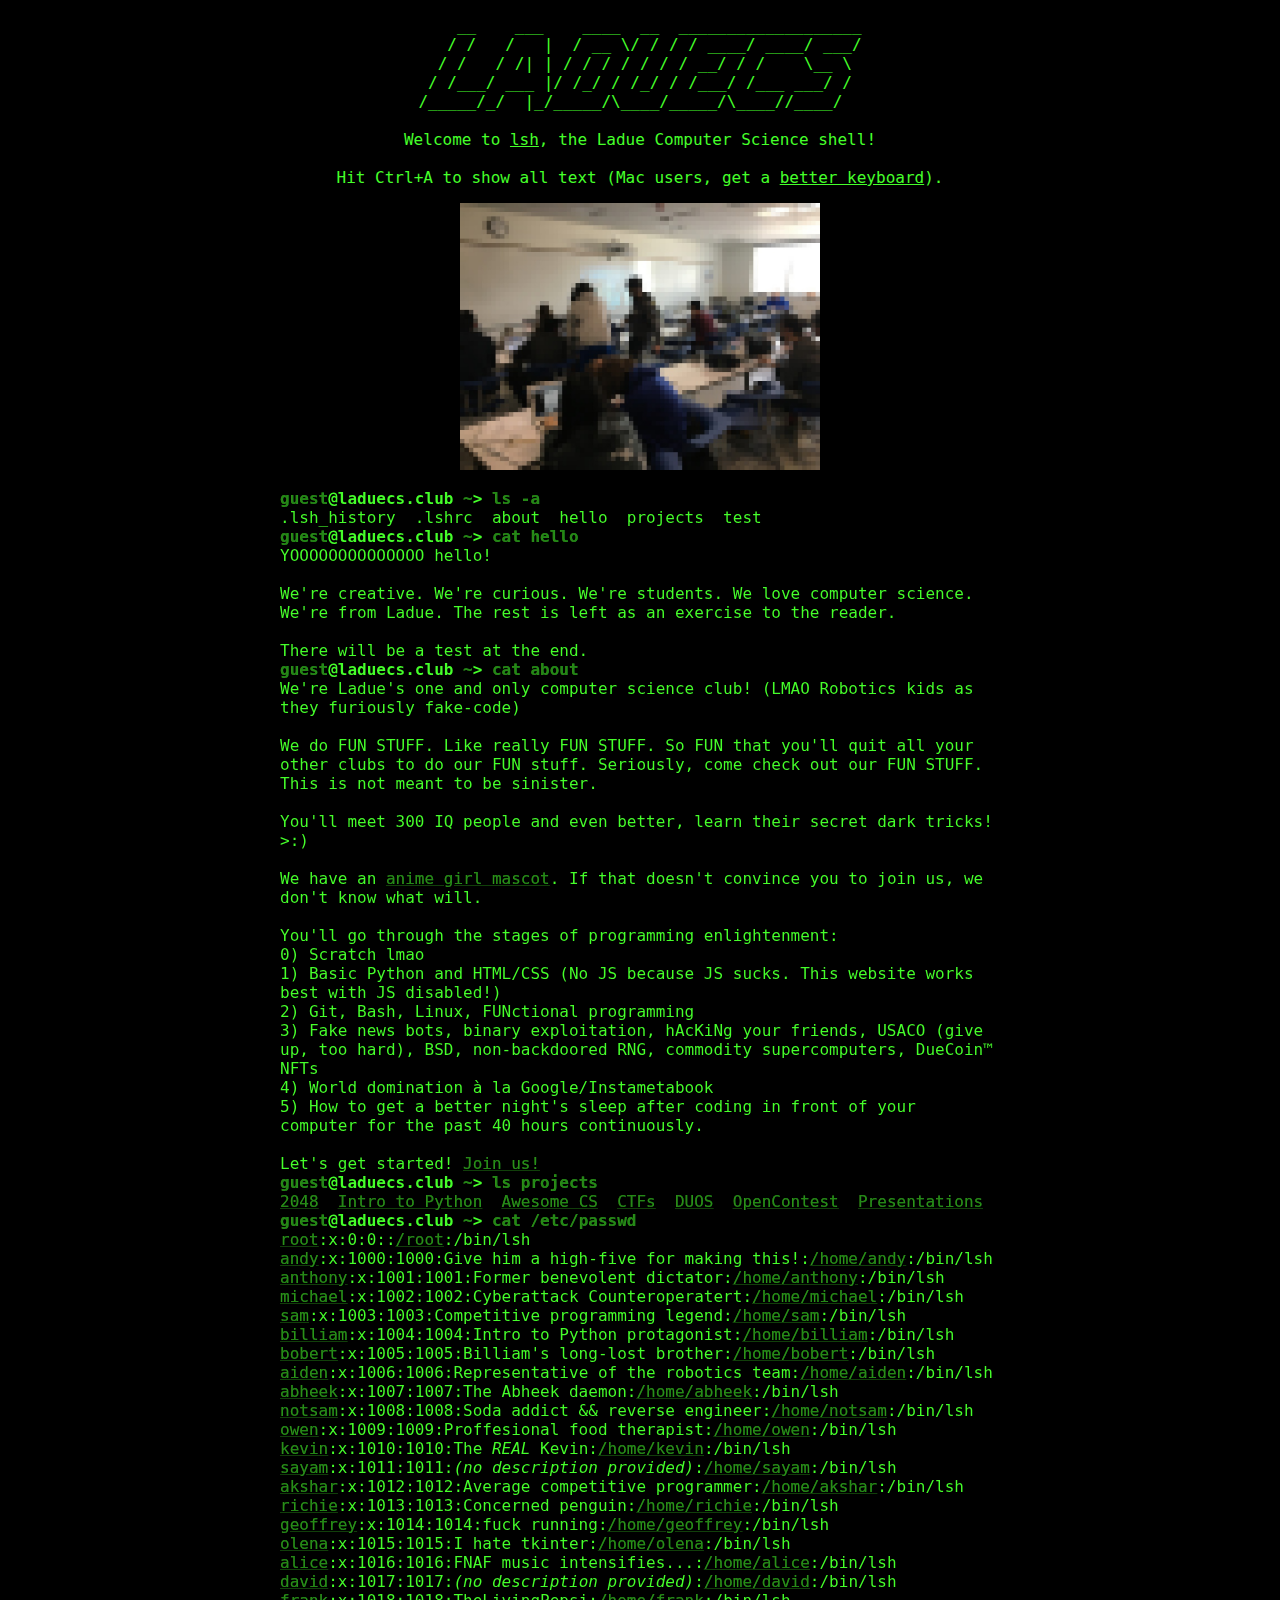
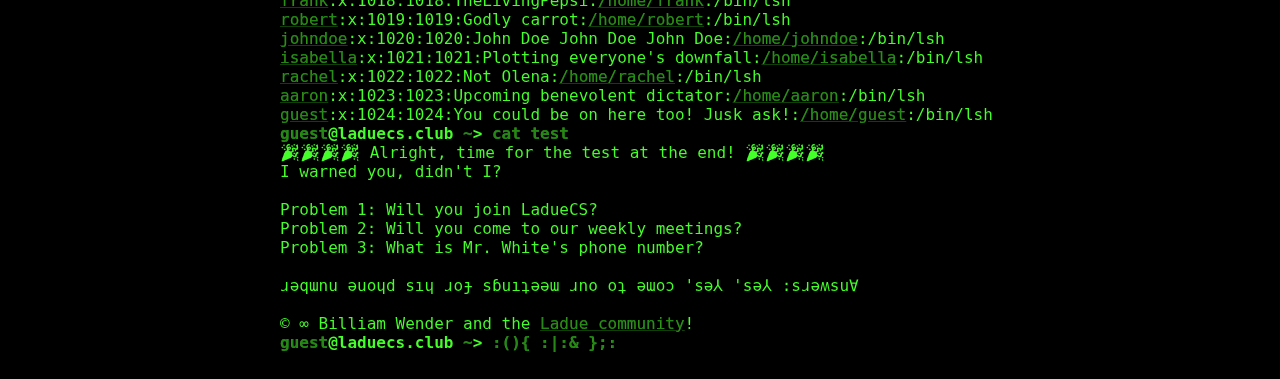
==== index.html @ 8c37a112 "Fix #63: Cheat by using Ctrl+A for showing all text" ====
<!DOCTYPE html>
<html lang="en">
  <head>
    <meta charset="utf-8">
    <title>guest@laduecs.club</title>
    <link rel="stylesheet" href="style.css" type="text/css">
    <link rel="icon" href="img/logo/logo.png" type="image/png">
  </head>
  <body>
    <pre class="logo">
    __    ___    ____  __  ___________________
   / /   /   |  / __ \/ / / / ____/ ____/ ___/
  / /   / /| | / / / / / / / __/ / /    \__ \ 
 / /___/ ___ |/ /_/ / /_/ / /___/ /___ ___/ / 
/_____/_/  |_/_____/\____/_____/\____//____/  

Welcome to <a href="https://codeberg.org/LadueCS/pages">lsh</a>, the Ladue Computer Science shell!

Hit Ctrl+A to show all text (Mac users, get a <a href="https://laduecs.club/img/mascot/lalani.png">better keyboard</a>).</pre>

    <a href="img/photos/22-03-15 14-45-25 0092.jpg"><img class="photo" src="img/photos/pixelated.jpg"></a>
    <br>

    <span class="terminal" style="--n:100000">
      <b><span class="username">guest</span><span class="hostname">@laduecs.club</span><span class="directory"> ~</span><span class="prompt">> </span><span class="command">ls -a</span></b>
      <br>
      <span class="output">.lsh_history  .lshrc  about  hello  projects  test</span>
      <br>
      <b><span class="username">guest</span><span class="hostname">@laduecs.club</span><span class="directory"> ~</span><span class="prompt">> </span><span class="command">cat hello</span></b>
      <br>
      YOOOOOOOOOOOOOO hello!
      <br>
      <br>
      We're creative. We're curious. We're students. We love computer science. We're from Ladue. The rest is left as an exercise to the reader.
      <br>
      <br>
      There will be a test at the end.
      <br>
      <b><span class="username">guest</span><span class="hostname">@laduecs.club</span><span class="directory"> ~</span><span class="prompt">> </span><span class="command">cat about</span></b>
      <br>
      We're Ladue's one and only computer science club! (LMAO Robotics kids as they furiously fake-code)
      <br>
      <br>
      We do FUN STUFF. Like really FUN STUFF. So FUN that you'll quit all your other clubs to do our FUN stuff. Seriously, come check out our FUN STUFF. This is not meant to be sinister.
      <br>
      <br>
      You'll meet 300 IQ people and even better, learn their secret dark tricks! >:)
      <br>
      <br>
      We have an <a href="img/mascot/lalani.png">anime girl mascot</a>. If that doesn't convince you to join us, we don't know what will.
      <br>
      <br>
      You'll go through the stages of programming enlightenment:
      <br>
      0) Scratch lmao
      <br>
      1) Basic Python and HTML/CSS (No JS because JS sucks. This website works best with JS disabled!)
      <br>
      2) Git, Bash, Linux, FUNctional programming
      <br>
      3) Fake news bots, binary exploitation, hAcKiNg your friends, USACO (give up, too hard), BSD, non-backdoored RNG, commodity supercomputers, DueCoin™ NFTs
      <br>
      4) World domination à la Google/Instametabook
      <br>
      5) How to get a better night's sleep after coding in front of your computer for the past 40 hours continuously.
      <br>
      <br>
      Let's get started! <a href="https://www.youtube.com/watch?v=dQw4w9WgXcQ">Join us!</a>
      <br>
      <b><span class="username">guest</span><span class="hostname">@laduecs.club</span><span class="directory"> ~</span><span class="prompt">> </span><span class="command">ls projects</span></b>
      <br>
      <span class="output"><a href="https://codeberg.org/LadueCS/2048">2048</a>  <a href="https://codeberg.org/LadueCS/Intro-to-Python">Intro to Python</a>  <a href="https://codeberg.org/LadueCS/Awesome-CS">Awesome CS</a>  <a href="https://codeberg.org/LadueCS/Ultimate-Ladue-CS-Challenge">CTFs</a>  <a href="https://codeberg.org/LadueCS/DUOS">DUOS</a>  <a href="https://codeberg.org/LadueCS/OpenContest">OpenContest</a>  <a href="https://codeberg.org/LadueCS/Presentations">Presentations</a></span>
      <br>
      <b><span class="username">guest</span><span class="hostname">@laduecs.club</span><span class="directory"> ~</span><span class="prompt">> </span><span class="command">cat /etc/passwd</span></b>
      <br>
      <span class="output2"><a href="img/projects/presentations.jpg">root<span><img src="img/projects/presentations.jpg"></span></a>:x:0:0::<a href="https://www.youtube.com/watch?v=dQw4w9WgXcQ">/root</a>:/bin/lsh
<br>
<a href="img/team/andy.jpg">andy<span><img src="img/team/andy.jpg"></span></a>:x:1000:1000:Give him a high-five for making this!:<a href="https://spicecat.github.io">/home/andy</a>:/bin/lsh
<br>
<a href="img/team/anthony.jpg">anthony<span><img src="img/team/anthony.jpg"></span></a>:x:1001:1001:Former benevolent dictator:<a href="https://ta180m.exozy.me">/home/anthony</a>:/bin/lsh
<br>
<a href="img/team/michael.jpg">michael<span><img src="img/team/michael.jpg"></span></a>:x:1002:1002:Cyberattack Counteroperatert:<a href="https://github.com/caoash">/home/michael</a>:/bin/lsh
<br>
<a href="img/team/sam.jpg">sam<span><img src="img/team/sam.jpg"></span></a>:x:1003:1003:Competitive programming legend:<a href="https://github.com/samuelchen2004">/home/sam</a>:/bin/lsh
<br>
<a href="img/team/billiam.jpg">billiam<span><img src="img/team/billiam.jpg"></span></a>:x:1004:1004:Intro to Python protagonist:<a href="https://github.com/LadueCS/Intro-to-Python">/home/billiam</a>:/bin/lsh
<br>
<a href="img/team/bobert.jpg">bobert<span><img src="img/team/bobert.jpg"></span></a>:x:1005:1005:Billiam's long-lost brother:<a href="https://github.com/LadueCS/Intro-to-Python">/home/bobert</a>:/bin/lsh
<br>
<a href="img/team/aiden.png">aiden<span><img src="img/team/aiden.png"></span></a>:x:1006:1006:Representative of the robotics team:<a href="https://github.com/theVerySharpFlat">/home/aiden</a>:/bin/lsh
<br>
<a href="img/team/abheek.jpg">abheek<span><img src="img/team/abheek.jpg"></span></a>:x:1007:1007:The Abheek daemon:<a href="https://adawesome.tech">/home/abheek</a>:/bin/lsh
<br>
<a href="img/team/notSam.jpg">notsam<span><img src="img/team/notSam.jpg"></span></a>:x:1008:1008:Soda addict && reverse engineer:<a href="https://github.com/notSam25/">/home/notsam</a>:/bin/lsh
<br>
<a href="img/team/owenS.png">owen<span><img src="img/team/owenS.png"></span></a>:x:1009:1009:Proffesional food therapist:<a href="https://www.youtube.com/watch?v=dQw4w9WgXcQ">/home/owen</a>:/bin/lsh
<br>
<a href="img/team/kevin.jpg">kevin<span><img src="img/team/kevin.jpg"></span></a>:x:1010:1010:The <i>REAL</i> Kevin:<a href="https://github.com/ktang54">/home/kevin</a>:/bin/lsh
<br>
<a href="img/team/sayam.jpg">sayam<span><img src="img/team/sayam.jpg"></span></a>:x:1011:1011:<i>(no description provided)</i>:<a href="https://www.youtube.com/watch?v=dQw4w9WgXcQ">/home/sayam</a>:/bin/lsh
<br>
<a href="https://avatars.githubusercontent.com/u/79669032">akshar<span><img src="https://avatars.githubusercontent.com/u/79669032"></span></a>:x:1012:1012:Average competitive programmer:<a href="https://github.com/notAkki">/home/akshar</a>:/bin/lsh
<br>
<a href="img/projects/presentations.jpg">richie<span><img src="img/projects/presentations.jpg"></span></a>:x:1013:1013:Concerned penguin:<a href="https://github.com/GitCracking">/home/richie</a>:/bin/lsh
<br>
<a href="img/team/geoffrey.jpg">geoffrey<span><img src="img/team/geoffrey.jpg"></span></a>:x:1014:1014:fuck running:<a href="https://github.com/Dexyaa">/home/geoffrey</a>:/bin/lsh
<br>
<a href="img/team/olena.jpg">olena<span><img src="img/team/olena.jpg"></span></a>:x:1015:1015:I hate tkinter:<a href="https://www.youtube.com/watch?v=dQw4w9WgXcQ">/home/olena</a>:/bin/lsh
<br>
<a href="img/team/alice.jpg">alice<span><img src="img/team/alice.jpg"></span></a>:x:1016:1016:FNAF music intensifies...:<a href="https://www.youtube.com/watch?v=dQw4w9WgXcQ">/home/alice</a>:/bin/lsh
<br>
<a href="img/team/david.jpg">david<span><img src="img/team/david.jpg"></span></a>:x:1017:1017:<i>(no description provided)</i>:<a href="https://www.youtube.com/watch?v=dQw4w9WgXcQ">/home/david</a>:/bin/lsh
<br>
<a href="https://yt3.ggpht.com/pGQJ3XtXDZgxTpgxtqfNHkGRc_FeQ2xGLC4ztmE2toRmZVNTSlNLnlGI_swxFZ8YKA7Xs7p9vg=s176-c-k-c0x00ffffff-no-rj">frank<span><img src="https://yt3.ggpht.com/pGQJ3XtXDZgxTpgxtqfNHkGRc_FeQ2xGLC4ztmE2toRmZVNTSlNLnlGI_swxFZ8YKA7Xs7p9vg=s176-c-k-c0x00ffffff-no-rj"></span></a>:x:1018:1018:TheLivingPepsi:<a href="https://www.youtube.com/TheLivingPepsi">/home/frank</a>:/bin/lsh
<br>
<a href="img/projects/presentations.jpg">robert<span><img src="img/projects/presentations.jpg"></span></a>:x:1019:1019:Godly carrot:<a href="https://www.youtube.com/watch?v=dQw4w9WgXcQ">/home/robert</a>:/bin/lsh
<br>
<a href="img/team/JohnDohe.jpg">johndoe<span><img src="img/team/JohnDohe.jpg"></span></a>:x:1020:1020:John Doe John Doe John Doe:<a href="https://www.youtube.com/watch?v=dQw4w9WgXcQ">/home/johndoe</a>:/bin/lsh
<br>
<a href="img/team/isabella.jpg">isabella<span><img src="img/team/isabella.jpg"></span></a>:x:1021:1021:Plotting everyone's downfall:<a href="https://www.youtube.com/watch?v=dQw4w9WgXcQ">/home/isabella</a>:/bin/lsh
<br>
<a href="img/team/olena.jpg">rachel<span><img src="img/team/olena.jpg"></span></a>:x:1022:1022:Not Olena:<a href="https://www.youtube.com/watch?v=dQw4w9WgXcQ">/home/rachel</a>:/bin/lsh
<br>
<a href="img/team/aaron.png">aaron<span><img src="img/team/aaron.png"></span></a>:x:1023:1023:Upcoming benevolent dictator:<a href="https://www.youtube.com/watch?v=dQw4w9WgXcQ">/home/aaron</a>:/bin/lsh
<br>
<a href="img/projects/presentations.jpg">guest<span><img src="img/projects/presentations.jpg"></span></a>:x:1024:1024:You could be on here too! Jusk ask!:<a href="https://www.youtube.com/watch?v=dQw4w9WgXcQ">/home/guest</a>:/bin/lsh</span>
<br>
      <b><span class="username">guest</span><span class="hostname">@laduecs.club</span><span class="directory"> ~</span><span class="prompt">> </span><span class="command">cat test</span></b>
      <br>
      🎉🎉🎉🎉 Alright, time for the test at the end! 🎉🎉🎉🎉
      <br>
      I warned you, didn't I?
      <br>
      <br>
      Problem 1: Will you join LadueCS?
      <br>
      Problem 2: Will you come to our weekly meetings?
      <br>
      Problem 3: What is Mr. White's phone number?
      <br>
      <br>
      ɹǝqɯnu ǝuoɥd sıɥ ɹoɟ sɓuıʇǝǝɯ ɹno oʇ ǝɯoɔ 'sǝ⅄ 'sǝ⅄ :sɹǝʍsu∀
      <br>
      <br>
      &copy; ∞ Billiam Wender and the <a href="https://codeberg.org/LadueCS/pages/activity/yearly">Ladue community</a>!
      <br>
      <b><span class="username">guest</span><span class="hostname">@laduecs.club</span><span class="directory"> ~</span><span class="prompt">> </span><span class="command">:(){ :|:& };:</span></b>
      <br>
      <br>
    </span>
  </body>
</html>
---- style.css ----
body {
  background-color: black;
  
  font-family: Hack, Noto Sans Mono, DejaVu Sans Mono, monospace;
  width: 720px;
  margin-left: auto;
  margin-right: auto;
}

::selection {
  background-color: rgb(69, 255, 42);
  color: #00000000;
}

a:link {
  color: #00000077;
}

a:visited {
  color: #00000000;
}

.logo {
  color: rgb(69, 255, 42);
  font-family: Hack, Noto Sans Mono, DejaVu Sans Mono, monospace;
  text-align: center;
}

.logo a:link {
  color: rgb(69, 255, 42);
}

.photo {
  display: block;
  margin-left: auto;
  margin-right: auto;
  width: 50%;
}

/* https://dev.to/afif/a-multi-line-css-only-typewriter-effect-3op3 */
.terminal {
  color: #0000;
  background:
    linear-gradient(-90deg, rgb(69, 255, 42) 1ch, #0000 0) 10px 0,
    linear-gradient(rgb(69, 255, 42) 0 0) 0 0;
  background-size:calc(var(--n)*1ch) 200%;
  -webkit-background-clip: padding-box, text;
  background-clip: padding-box, text;
  background-repeat: no-repeat;
  animation:
    b .04s infinite steps(1),
    t calc(var(--n)*.02s) steps(var(--n)) forwards;
}

@keyframes t{
  from {background-size:0 200%}
}

/*@keyframes b{
  50% {background-position:0 -100%,0 0}
}*/

.username {
  color: #00000077;
}

.hostname {
  color: #00000000;
}

.directory {
  color: #00000077;
}

.prompt {
  color: #00000000;
}

.command {
  color: #00000077;
}

.output {
  white-space: pre-wrap;
}

.output2 a span {
  position: absolute;
  display: none;
  z-index: 99;
}

.output2 a:hover span {
  display: block;
  z-index: 1;
}

.output2 a span img {
  width: 256px;
  height: 256px;
}
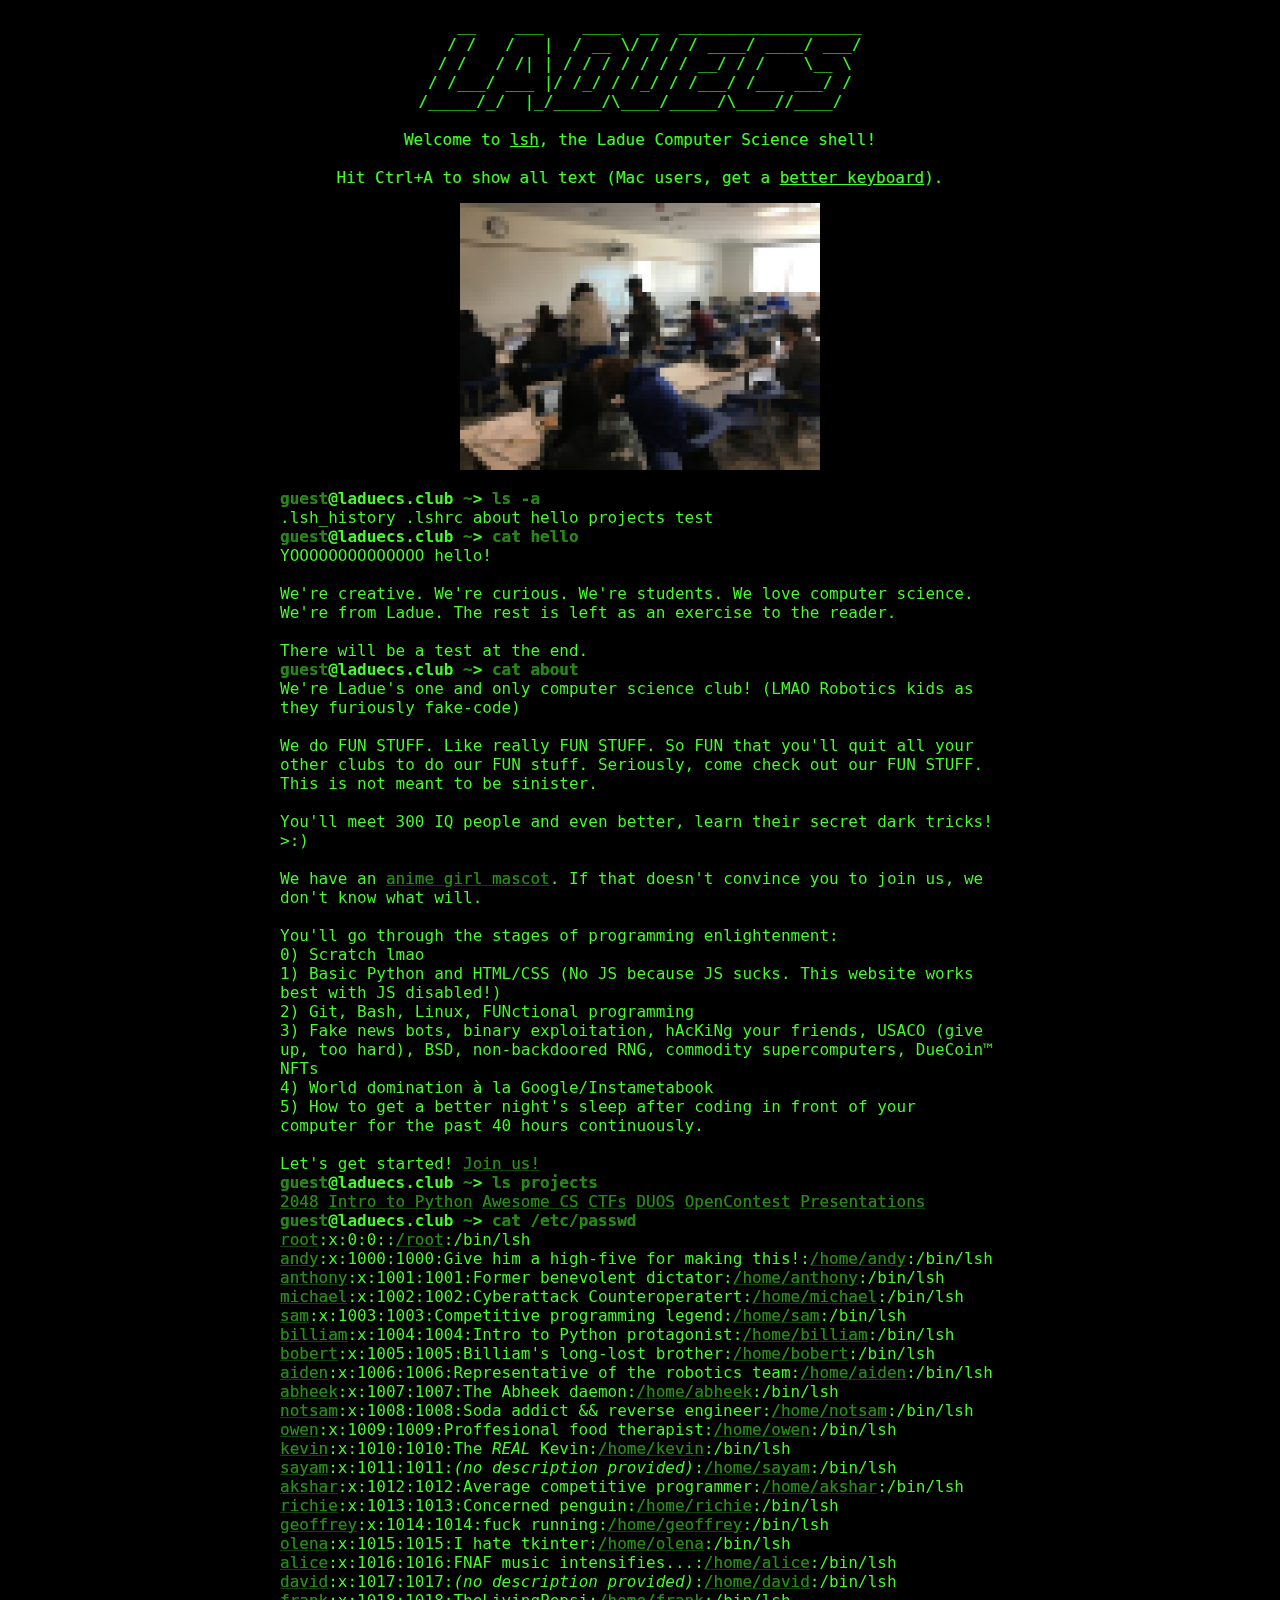
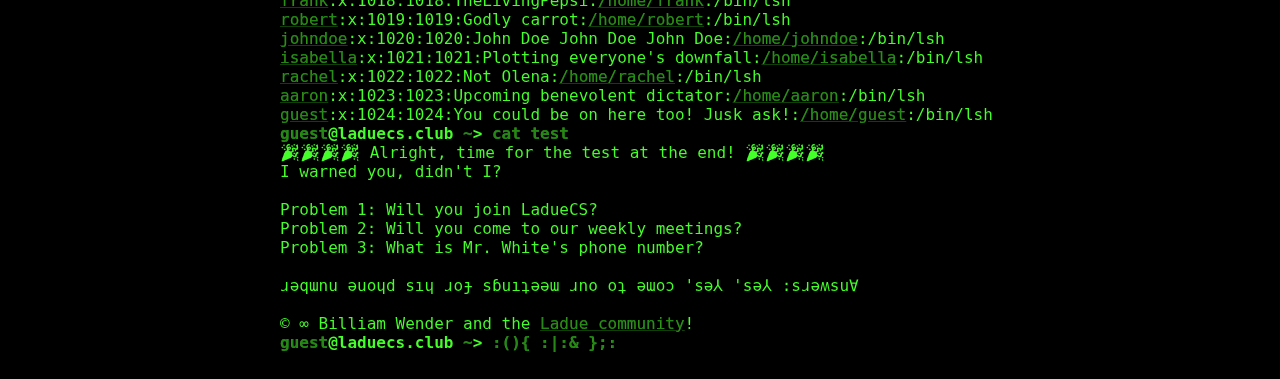
==== commit 42a9362d: "added alt attributes to images" ====
--- a/index.html
+++ b/index.html
@@ -1,13 +1,16 @@
 <!DOCTYPE html>
+<!--You are now entering an HTML/CSS hazard zone. Luckily this hasn't been contaminated with JS yet, or you'd really be screwed. Be careful and watch your step. Good luck, because you'll need it!-->
 <html lang="en">
-  <head>
-    <meta charset="utf-8">
-    <title>guest@laduecs.club</title>
-    <link rel="stylesheet" href="style.css" type="text/css">
-    <link rel="icon" href="img/logo/logo.png" type="image/png">
-  </head>
-  <body>
-    <pre class="logo">
+
+<head>
+  <meta charset="utf-8">
+  <title>guest@laduecs.club</title>
+  <link rel="stylesheet" href="style.css" type="text/css">
+  <link rel="icon" href="img/logo/logo.png" type="image/png">
+</head>
+
+<body>
+  <pre class="logo">
     __    ___    ____  __  ___________________
    / /   /   |  / __ \/ / / / ____/ ____/ ___/
   / /   / /| | / / / / / / / __/ / /    \__ \ 
@@ -18,135 +21,186 @@
 
 Hit Ctrl+A to show all text (Mac users, get a <a href="https://laduecs.club/img/mascot/lalani.png">better keyboard</a>).</pre>
 
-    <a href="img/photos/22-03-15 14-45-25 0092.jpg"><img class="photo" src="img/photos/pixelated.jpg"></a>
-    <br>
-
-    <span class="terminal" style="--n:100000">
-      <b><span class="username">guest</span><span class="hostname">@laduecs.club</span><span class="directory"> ~</span><span class="prompt">> </span><span class="command">ls -a</span></b>
-      <br>
-      <span class="output">.lsh_history  .lshrc  about  hello  projects  test</span>
-      <br>
-      <b><span class="username">guest</span><span class="hostname">@laduecs.club</span><span class="directory"> ~</span><span class="prompt">> </span><span class="command">cat hello</span></b>
-      <br>
-      YOOOOOOOOOOOOOO hello!
-      <br>
-      <br>
-      We're creative. We're curious. We're students. We love computer science. We're from Ladue. The rest is left as an exercise to the reader.
-      <br>
-      <br>
-      There will be a test at the end.
-      <br>
-      <b><span class="username">guest</span><span class="hostname">@laduecs.club</span><span class="directory"> ~</span><span class="prompt">> </span><span class="command">cat about</span></b>
-      <br>
-      We're Ladue's one and only computer science club! (LMAO Robotics kids as they furiously fake-code)
-      <br>
-      <br>
-      We do FUN STUFF. Like really FUN STUFF. So FUN that you'll quit all your other clubs to do our FUN stuff. Seriously, come check out our FUN STUFF. This is not meant to be sinister.
-      <br>
-      <br>
-      You'll meet 300 IQ people and even better, learn their secret dark tricks! >:)
-      <br>
-      <br>
-      We have an <a href="img/mascot/lalani.png">anime girl mascot</a>. If that doesn't convince you to join us, we don't know what will.
-      <br>
-      <br>
-      You'll go through the stages of programming enlightenment:
-      <br>
-      0) Scratch lmao
-      <br>
-      1) Basic Python and HTML/CSS (No JS because JS sucks. This website works best with JS disabled!)
-      <br>
-      2) Git, Bash, Linux, FUNctional programming
-      <br>
-      3) Fake news bots, binary exploitation, hAcKiNg your friends, USACO (give up, too hard), BSD, non-backdoored RNG, commodity supercomputers, DueCoin™ NFTs
-      <br>
-      4) World domination à la Google/Instametabook
-      <br>
-      5) How to get a better night's sleep after coding in front of your computer for the past 40 hours continuously.
-      <br>
-      <br>
-      Let's get started! <a href="https://www.youtube.com/watch?v=dQw4w9WgXcQ">Join us!</a>
-      <br>
-      <b><span class="username">guest</span><span class="hostname">@laduecs.club</span><span class="directory"> ~</span><span class="prompt">> </span><span class="command">ls projects</span></b>
-      <br>
-      <span class="output"><a href="https://codeberg.org/LadueCS/2048">2048</a>  <a href="https://codeberg.org/LadueCS/Intro-to-Python">Intro to Python</a>  <a href="https://codeberg.org/LadueCS/Awesome-CS">Awesome CS</a>  <a href="https://codeberg.org/LadueCS/Ultimate-Ladue-CS-Challenge">CTFs</a>  <a href="https://codeberg.org/LadueCS/DUOS">DUOS</a>  <a href="https://codeberg.org/LadueCS/OpenContest">OpenContest</a>  <a href="https://codeberg.org/LadueCS/Presentations">Presentations</a></span>
-      <br>
-      <b><span class="username">guest</span><span class="hostname">@laduecs.club</span><span class="directory"> ~</span><span class="prompt">> </span><span class="command">cat /etc/passwd</span></b>
-      <br>
-      <span class="output2"><a href="img/projects/presentations.jpg">root<span><img src="img/projects/presentations.jpg"></span></a>:x:0:0::<a href="https://www.youtube.com/watch?v=dQw4w9WgXcQ">/root</a>:/bin/lsh
-<br>
-<a href="img/team/andy.jpg">andy<span><img src="img/team/andy.jpg"></span></a>:x:1000:1000:Give him a high-five for making this!:<a href="https://spicecat.github.io">/home/andy</a>:/bin/lsh
-<br>
-<a href="img/team/anthony.jpg">anthony<span><img src="img/team/anthony.jpg"></span></a>:x:1001:1001:Former benevolent dictator:<a href="https://ta180m.exozy.me">/home/anthony</a>:/bin/lsh
-<br>
-<a href="img/team/michael.jpg">michael<span><img src="img/team/michael.jpg"></span></a>:x:1002:1002:Cyberattack Counteroperatert:<a href="https://github.com/caoash">/home/michael</a>:/bin/lsh
-<br>
-<a href="img/team/sam.jpg">sam<span><img src="img/team/sam.jpg"></span></a>:x:1003:1003:Competitive programming legend:<a href="https://github.com/samuelchen2004">/home/sam</a>:/bin/lsh
-<br>
-<a href="img/team/billiam.jpg">billiam<span><img src="img/team/billiam.jpg"></span></a>:x:1004:1004:Intro to Python protagonist:<a href="https://github.com/LadueCS/Intro-to-Python">/home/billiam</a>:/bin/lsh
-<br>
-<a href="img/team/bobert.jpg">bobert<span><img src="img/team/bobert.jpg"></span></a>:x:1005:1005:Billiam's long-lost brother:<a href="https://github.com/LadueCS/Intro-to-Python">/home/bobert</a>:/bin/lsh
-<br>
-<a href="img/team/aiden.png">aiden<span><img src="img/team/aiden.png"></span></a>:x:1006:1006:Representative of the robotics team:<a href="https://github.com/theVerySharpFlat">/home/aiden</a>:/bin/lsh
-<br>
-<a href="img/team/abheek.jpg">abheek<span><img src="img/team/abheek.jpg"></span></a>:x:1007:1007:The Abheek daemon:<a href="https://adawesome.tech">/home/abheek</a>:/bin/lsh
-<br>
-<a href="img/team/notSam.jpg">notsam<span><img src="img/team/notSam.jpg"></span></a>:x:1008:1008:Soda addict && reverse engineer:<a href="https://github.com/notSam25/">/home/notsam</a>:/bin/lsh
-<br>
-<a href="img/team/owenS.png">owen<span><img src="img/team/owenS.png"></span></a>:x:1009:1009:Proffesional food therapist:<a href="https://www.youtube.com/watch?v=dQw4w9WgXcQ">/home/owen</a>:/bin/lsh
-<br>
-<a href="img/team/kevin.jpg">kevin<span><img src="img/team/kevin.jpg"></span></a>:x:1010:1010:The <i>REAL</i> Kevin:<a href="https://github.com/ktang54">/home/kevin</a>:/bin/lsh
-<br>
-<a href="img/team/sayam.jpg">sayam<span><img src="img/team/sayam.jpg"></span></a>:x:1011:1011:<i>(no description provided)</i>:<a href="https://www.youtube.com/watch?v=dQw4w9WgXcQ">/home/sayam</a>:/bin/lsh
-<br>
-<a href="https://avatars.githubusercontent.com/u/79669032">akshar<span><img src="https://avatars.githubusercontent.com/u/79669032"></span></a>:x:1012:1012:Average competitive programmer:<a href="https://github.com/notAkki">/home/akshar</a>:/bin/lsh
-<br>
-<a href="img/projects/presentations.jpg">richie<span><img src="img/projects/presentations.jpg"></span></a>:x:1013:1013:Concerned penguin:<a href="https://github.com/GitCracking">/home/richie</a>:/bin/lsh
-<br>
-<a href="img/team/geoffrey.jpg">geoffrey<span><img src="img/team/geoffrey.jpg"></span></a>:x:1014:1014:fuck running:<a href="https://github.com/Dexyaa">/home/geoffrey</a>:/bin/lsh
-<br>
-<a href="img/team/olena.jpg">olena<span><img src="img/team/olena.jpg"></span></a>:x:1015:1015:I hate tkinter:<a href="https://www.youtube.com/watch?v=dQw4w9WgXcQ">/home/olena</a>:/bin/lsh
-<br>
-<a href="img/team/alice.jpg">alice<span><img src="img/team/alice.jpg"></span></a>:x:1016:1016:FNAF music intensifies...:<a href="https://www.youtube.com/watch?v=dQw4w9WgXcQ">/home/alice</a>:/bin/lsh
-<br>
-<a href="img/team/david.jpg">david<span><img src="img/team/david.jpg"></span></a>:x:1017:1017:<i>(no description provided)</i>:<a href="https://www.youtube.com/watch?v=dQw4w9WgXcQ">/home/david</a>:/bin/lsh
-<br>
-<a href="https://yt3.ggpht.com/pGQJ3XtXDZgxTpgxtqfNHkGRc_FeQ2xGLC4ztmE2toRmZVNTSlNLnlGI_swxFZ8YKA7Xs7p9vg=s176-c-k-c0x00ffffff-no-rj">frank<span><img src="https://yt3.ggpht.com/pGQJ3XtXDZgxTpgxtqfNHkGRc_FeQ2xGLC4ztmE2toRmZVNTSlNLnlGI_swxFZ8YKA7Xs7p9vg=s176-c-k-c0x00ffffff-no-rj"></span></a>:x:1018:1018:TheLivingPepsi:<a href="https://www.youtube.com/TheLivingPepsi">/home/frank</a>:/bin/lsh
-<br>
-<a href="img/projects/presentations.jpg">robert<span><img src="img/projects/presentations.jpg"></span></a>:x:1019:1019:Godly carrot:<a href="https://www.youtube.com/watch?v=dQw4w9WgXcQ">/home/robert</a>:/bin/lsh
-<br>
-<a href="img/team/JohnDohe.jpg">johndoe<span><img src="img/team/JohnDohe.jpg"></span></a>:x:1020:1020:John Doe John Doe John Doe:<a href="https://www.youtube.com/watch?v=dQw4w9WgXcQ">/home/johndoe</a>:/bin/lsh
-<br>
-<a href="img/team/isabella.jpg">isabella<span><img src="img/team/isabella.jpg"></span></a>:x:1021:1021:Plotting everyone's downfall:<a href="https://www.youtube.com/watch?v=dQw4w9WgXcQ">/home/isabella</a>:/bin/lsh
-<br>
-<a href="img/team/olena.jpg">rachel<span><img src="img/team/olena.jpg"></span></a>:x:1022:1022:Not Olena:<a href="https://www.youtube.com/watch?v=dQw4w9WgXcQ">/home/rachel</a>:/bin/lsh
-<br>
-<a href="img/team/aaron.png">aaron<span><img src="img/team/aaron.png"></span></a>:x:1023:1023:Upcoming benevolent dictator:<a href="https://www.youtube.com/watch?v=dQw4w9WgXcQ">/home/aaron</a>:/bin/lsh
-<br>
-<a href="img/projects/presentations.jpg">guest<span><img src="img/projects/presentations.jpg"></span></a>:x:1024:1024:You could be on here too! Jusk ask!:<a href="https://www.youtube.com/watch?v=dQw4w9WgXcQ">/home/guest</a>:/bin/lsh</span>
-<br>
-      <b><span class="username">guest</span><span class="hostname">@laduecs.club</span><span class="directory"> ~</span><span class="prompt">> </span><span class="command">cat test</span></b>
-      <br>
-      🎉🎉🎉🎉 Alright, time for the test at the end! 🎉🎉🎉🎉
-      <br>
-      I warned you, didn't I?
-      <br>
-      <br>
-      Problem 1: Will you join LadueCS?
-      <br>
-      Problem 2: Will you come to our weekly meetings?
-      <br>
-      Problem 3: What is Mr. White's phone number?
-      <br>
-      <br>
-      ɹǝqɯnu ǝuoɥd sıɥ ɹoɟ sɓuıʇǝǝɯ ɹno oʇ ǝɯoɔ 'sǝ⅄ 'sǝ⅄ :sɹǝʍsu∀
-      <br>
-      <br>
-      &copy; ∞ Billiam Wender and the <a href="https://codeberg.org/LadueCS/pages/activity/yearly">Ladue community</a>!
-      <br>
-      <b><span class="username">guest</span><span class="hostname">@laduecs.club</span><span class="directory"> ~</span><span class="prompt">> </span><span class="command">:(){ :|:& };:</span></b>
-      <br>
-      <br>
-    </span>
-  </body>
-</html>
+  <a href="img/photos/22-03-15 14-45-25 0092.jpg"><img class="photo" src="img/photos/pixelated.jpg" alt="pixelated"></a>
+  <br>
+
+  <span class="terminal" style="--n:100000">
+    <strong><span class="username">guest</span><span class="hostname">@laduecs.club</span><span class="directory">
+        ~</span><span class="prompt">> </span><span class="command">ls -a</span></strong>
+    <br>
+    <span class="output">.lsh_history .lshrc about hello projects test</span>
+    <br>
+    <strong><span class="username">guest</span><span class="hostname">@laduecs.club</span><span class="directory">
+        ~</span><span class="prompt">> </span><span class="command">cat hello</span></strong>
+    <br>
+    YOOOOOOOOOOOOOO hello!
+    <br>
+    <br>
+    We're creative. We're curious. We're students. We love computer science. We're from Ladue. The rest is left as an
+    exercise to the reader.
+    <br>
+    <br>
+    There will be a test at the end.
+    <br>
+    <strong><span class="username">guest</span><span class="hostname">@laduecs.club</span><span class="directory">
+        ~</span><span class="prompt">> </span><span class="command">cat about</span></strong>
+    <br>
+    We're Ladue's one and only computer science club! (LMAO Robotics kids as they furiously fake-code)
+    <br>
+    <br>
+    We do FUN STUFF. Like really FUN STUFF. So FUN that you'll quit all your other clubs to do our FUN stuff. Seriously,
+    come check out our FUN STUFF. This is not meant to be sinister.
+    <br>
+    <br>
+    You'll meet 300 IQ people and even better, learn their secret dark tricks! >:)
+    <br>
+    <br>
+    We have an <a href="img/mascot/lalani.png">anime girl mascot</a>. If that doesn't convince you to join us, we don't
+    know what will.
+    <br>
+    <br>
+    You'll go through the stages of programming enlightenment:
+    <br>
+    0) Scratch lmao
+    <br>
+    1) Basic Python and HTML/CSS (No JS because JS sucks. This website works best with JS disabled!)
+    <br>
+    2) Git, Bash, Linux, FUNctional programming
+    <br>
+    3) Fake news bots, binary exploitation, hAcKiNg your friends, USACO (give up, too hard), BSD, non-backdoored RNG,
+    commodity supercomputers, DueCoin™ NFTs
+    <br>
+    4) World domination à la Google/Instametabook
+    <br>
+    5) How to get a better night's sleep after coding in front of your computer for the past 40 hours continuously.
+    <br>
+    <br>
+    Let's get started! <a href="https://www.youtube.com/watch?v=dQw4w9WgXcQ">Join us!</a>
+    <br>
+    <strong><span class="username">guest</span><span class="hostname">@laduecs.club</span><span class="directory">
+        ~</span><span class="prompt">> </span><span class="command">ls projects</span></strong>
+    <br>
+    <span class="output"><a href="https://codeberg.org/LadueCS/2048">2048</a> <a
+        href="https://codeberg.org/LadueCS/Intro-to-Python">Intro to Python</a> <a
+        href="https://codeberg.org/LadueCS/Awesome-CS">Awesome CS</a> <a
+        href="https://codeberg.org/LadueCS/Ultimate-Ladue-CS-Challenge">CTFs</a> <a
+        href="https://codeberg.org/LadueCS/DUOS">DUOS</a> <a
+        href="https://codeberg.org/LadueCS/OpenContest">OpenContest</a> <a
+        href="https://codeberg.org/LadueCS/Presentations">Presentations</a></span>
+    <br>
+    <strong><span class="username">guest</span><span class="hostname">@laduecs.club</span><span class="directory">
+        ~</span><span class="prompt">> </span><span class="command">cat /etc/passwd</span></strong>
+    <br>
+    <span class="output2"><a href="img/projects/presentations.jpg">root<span><img
+            src="img/projects/presentations.jpg" alt="presentations"></span></a>:x:0:0::<a
+        href="https://www.youtube.com/watch?v=dQw4w9WgXcQ">/root</a>:/bin/lsh
+      <br>
+      <a href="img/team/andy.jpg">andy<span><img src="img/team/andy.jpg" alt="andy"></span></a>:x:1000:1000:Give him a high-five
+      for making this!:<a href="https://spicecat.github.io">/home/andy</a>:/bin/lsh
+      <br>
+      <a href="img/team/anthony.jpg">anthony<span><img src="img/team/anthony.jpg" alt="anthony"></span></a>:x:1001:1001:Former
+      benevolent dictator:<a href="https://ta180m.exozy.me">/home/anthony</a>:/bin/lsh
+      <br>
+      <a href="img/team/michael.jpg">michael<span><img src="img/team/michael.jpg" alt="michael"></span></a>:x:1002:1002:Cyberattack
+      Counteroperatert:<a href="https://github.com/caoash">/home/michael</a>:/bin/lsh
+      <br>
+      <a href="img/team/sam.jpg">sam<span><img src="img/team/sam.jpg" alt="sam"></span></a>:x:1003:1003:Competitive programming
+      legend:<a href="https://github.com/samuelchen2004">/home/sam</a>:/bin/lsh
+      <br>
+      <a href="img/team/billiam.jpg">billiam<span><img src="img/team/billiam.jpg" alt="billiam"></span></a>:x:1004:1004:Intro to
+      Python protagonist:<a href="https://github.com/LadueCS/Intro-to-Python">/home/billiam</a>:/bin/lsh
+      <br>
+      <a href="img/team/bobert.jpg">bobert<span><img src="img/team/bobert.jpg" alt="bobert"></span></a>:x:1005:1005:Billiam's
+      long-lost brother:<a href="https://github.com/LadueCS/Intro-to-Python">/home/bobert</a>:/bin/lsh
+      <br>
+      <a href="img/team/aiden.png">aiden<span><img src="img/team/aiden.png" alt="aiden"></span></a>:x:1006:1006:Representative of
+      the robotics team:<a href="https://github.com/theVerySharpFlat">/home/aiden</a>:/bin/lsh
+      <br>
+      <a href="img/team/abheek.jpg">abheek<span><img src="img/team/abheek.jpg" alt="abheek"></span></a>:x:1007:1007:The Abheek
+      daemon:<a href="https://adawesome.tech">/home/abheek</a>:/bin/lsh
+      <br>
+      <a href="img/team/notSam.jpg">notsam<span><img src="img/team/notSam.jpg" alt="notsam"></span></a>:x:1008:1008:Soda addict &&
+      reverse engineer:<a href="https://github.com/notSam25/">/home/notsam</a>:/bin/lsh
+      <br>
+      <a href="img/team/owenS.png">owen<span><img src="img/team/owenS.png" alt="owen"></span></a>:x:1009:1009:Proffesional food
+      therapist:<a href="https://www.youtube.com/watch?v=dQw4w9WgXcQ">/home/owen</a>:/bin/lsh
+      <br>
+      <a href="img/team/kevin.jpg">kevin<span><img src="img/team/kevin.jpg" alt="kevin"></span></a>:x:1010:1010:The <em>REAL</em>
+      Kevin:<a href="https://github.com/ktang54">/home/kevin</a>:/bin/lsh
+      <br>
+      <a href="img/team/sayam.jpg">sayam<span><img src="img/team/sayam.jpg" alt="sayam"></span></a>:x:1011:1011:<em>(no description
+        provided)</em>:<a href="https://www.youtube.com/watch?v=dQw4w9WgXcQ">/home/sayam</a>:/bin/lsh
+      <br>
+      <a href="https://avatars.githubusercontent.com/u/79669032">akshar<span><img
+            src="https://avatars.githubusercontent.com/u/79669032" alt="akshar"></span></a>:x:1012:1012:Average competitive
+      programmer:<a href="https://github.com/notAkki">/home/akshar</a>:/bin/lsh
+      <br>
+      <a href="img/projects/presentations.jpg">richie<span><img
+            src="img/projects/presentations.jpg" alt="richie"></span></a>:x:1013:1013:Concerned penguin:<a
+        href="https://github.com/GitCracking">/home/richie</a>:/bin/lsh
+      <br>
+      <a href="img/team/geoffrey.jpg">geoffrey<span><img src="img/team/geoffrey.jpg" alt="geoffrey"></span></a>:x:1014:1014:fuck
+      running:<a href="https://github.com/Dexyaa">/home/geoffrey</a>:/bin/lsh
+      <br>
+      <a href="img/team/olena.jpg">olena<span><img src="img/team/olena.jpg" alt="olena"></span></a>:x:1015:1015:I hate tkinter:<a
+        href="https://www.youtube.com/watch?v=dQw4w9WgXcQ">/home/olena</a>:/bin/lsh
+      <br>
+      <a href="img/team/alice.jpg">alice<span><img src="img/team/alice.jpg" alt="alice"></span></a>:x:1016:1016:FNAF music
+      intensifies...:<a href="https://www.youtube.com/watch?v=dQw4w9WgXcQ">/home/alice</a>:/bin/lsh
+      <br>
+      <a href="img/team/david.jpg">david<span><img src="img/team/david.jpg" alt="david"></span></a>:x:1017:1017:<em>(no description
+        provided)</em>:<a href="https://www.youtube.com/watch?v=dQw4w9WgXcQ">/home/david</a>:/bin/lsh
+      <br>
+      <a
+        href="https://yt3.ggpht.com/pGQJ3XtXDZgxTpgxtqfNHkGRc_FeQ2xGLC4ztmE2toRmZVNTSlNLnlGI_swxFZ8YKA7Xs7p9vg=s176-c-k-c0x00ffffff-no-rj">frank<span><img
+            src="https://yt3.ggpht.com/pGQJ3XtXDZgxTpgxtqfNHkGRc_FeQ2xGLC4ztmE2toRmZVNTSlNLnlGI_swxFZ8YKA7Xs7p9vg=s176-c-k-c0x00ffffff-no-rj" alt="frank"></span></a>:x:1018:1018:TheLivingPepsi:<a
+        href="https://www.youtube.com/TheLivingPepsi">/home/frank</a>:/bin/lsh
+      <br>
+      <a href="img/projects/presentations.jpg">robert<span><img
+            src="img/projects/presentations.jpg" alt="robert"></span></a>:x:1019:1019:Godly carrot:<a
+        href="https://www.youtube.com/watch?v=dQw4w9WgXcQ">/home/robert</a>:/bin/lsh
+      <br>
+      <a href="img/team/JohnDohe.jpg">johndoe<span><img src="img/team/JohnDohe.jpg" alt="johndoe"></span></a>:x:1020:1020:John Doe
+      John Doe John Doe:<a href="https://www.youtube.com/watch?v=dQw4w9WgXcQ">/home/johndoe</a>:/bin/lsh
+      <br>
+      <a href="img/team/isabella.jpg">isabella<span><img src="img/team/isabella.jpg" alt="isabella"></span></a>:x:1021:1021:Plotting
+      everyone's downfall:<a href="https://www.youtube.com/watch?v=dQw4w9WgXcQ">/home/isabella</a>:/bin/lsh
+      <br>
+      <a href="img/team/rachel.jpg">rachel<span><img src="img/team/rachel.jpg" alt="rachel"></span></a>:x:1022:1022:Not Olena:<a
+        href="https://www.youtube.com/watch?v=dQw4w9WgXcQ">/home/rachel</a>:/bin/lsh
+      <br>
+      <a href="img/team/aaron.png">aaron<span><img src="img/team/aaron.png" alt="aaron"></span></a>:x:1023:1023:Upcoming benevolent
+      dictator:<a href="https://www.youtube.com/watch?v=dQw4w9WgXcQ">/home/aaron</a>:/bin/lsh
+      <br>
+      <a href="img/projects/presentations.jpg">guest<span><img
+            src="img/projects/presentations.jpg" alt="guest"></span></a>:x:1024:1024:You could be on here too! Jusk ask!:<a
+        href="https://www.youtube.com/watch?v=dQw4w9WgXcQ">/home/guest</a>:/bin/lsh</span>
+    <br>
+    <strong><span class="username">guest</span><span class="hostname">@laduecs.club</span><span class="directory">
+        ~</span><span class="prompt">> </span><span class="command">cat test</span></strong>
+    <br>
+    🎉🎉🎉🎉 Alright, time for the test at the end! 🎉🎉🎉🎉
+    <br>
+    I warned you, didn't I?
+    <br>
+    <br>
+    Problem 1: Will you join LadueCS?
+    <br>
+    Problem 2: Will you come to our weekly meetings?
+    <br>
+    Problem 3: What is Mr. White's phone number?
+    <br>
+    <br>
+    ɹǝqɯnu ǝuoɥd sıɥ ɹoɟ sɓuıʇǝǝɯ ɹno oʇ ǝɯoɔ 'sǝ⅄ 'sǝ⅄ :sɹǝʍsu∀
+    <br>
+    <br>
+    &copy; ∞ Billiam Wender and the <a href="https://codeberg.org/LadueCS/pages/activity/yearly">Ladue community</a>!
+    <br>
+    <strong><span class="username">guest</span><span class="hostname">@laduecs.club</span><span class="directory">
+        ~</span><span class="prompt">> </span><span class="command">:(){ :|:& };:</span></strong>
+    <br>
+    <br>
+  </span>
+</body>
+
+</html>--- a/style.css
+++ b/style.css
@@ -7,17 +7,12 @@
   margin-right: auto;
 }
 
-::selection {
-  background-color: rgb(69, 255, 42);
-  color: #00000000;
-}
-
 a:link {
-  color: #00000077;
+  color: #0007;
 }
 
 a:visited {
-  color: #00000000;
+  color: #0000;
 }
 
 .logo {
@@ -26,7 +21,7 @@
   text-align: center;
 }
 
-.logo a:link {
+.logo a {
   color: rgb(69, 255, 42);
 }
 
@@ -61,23 +56,23 @@
 }*/
 
 .username {
-  color: #00000077;
+  color: #0007;
 }
 
 .hostname {
-  color: #00000000;
+  color: #0000;
 }
 
 .directory {
-  color: #00000077;
+  color: #0007;
 }
 
 .prompt {
-  color: #00000000;
+  color: #0000;
 }
 
 .command {
-  color: #00000077;
+  color: #0007;
 }
 
 .output {
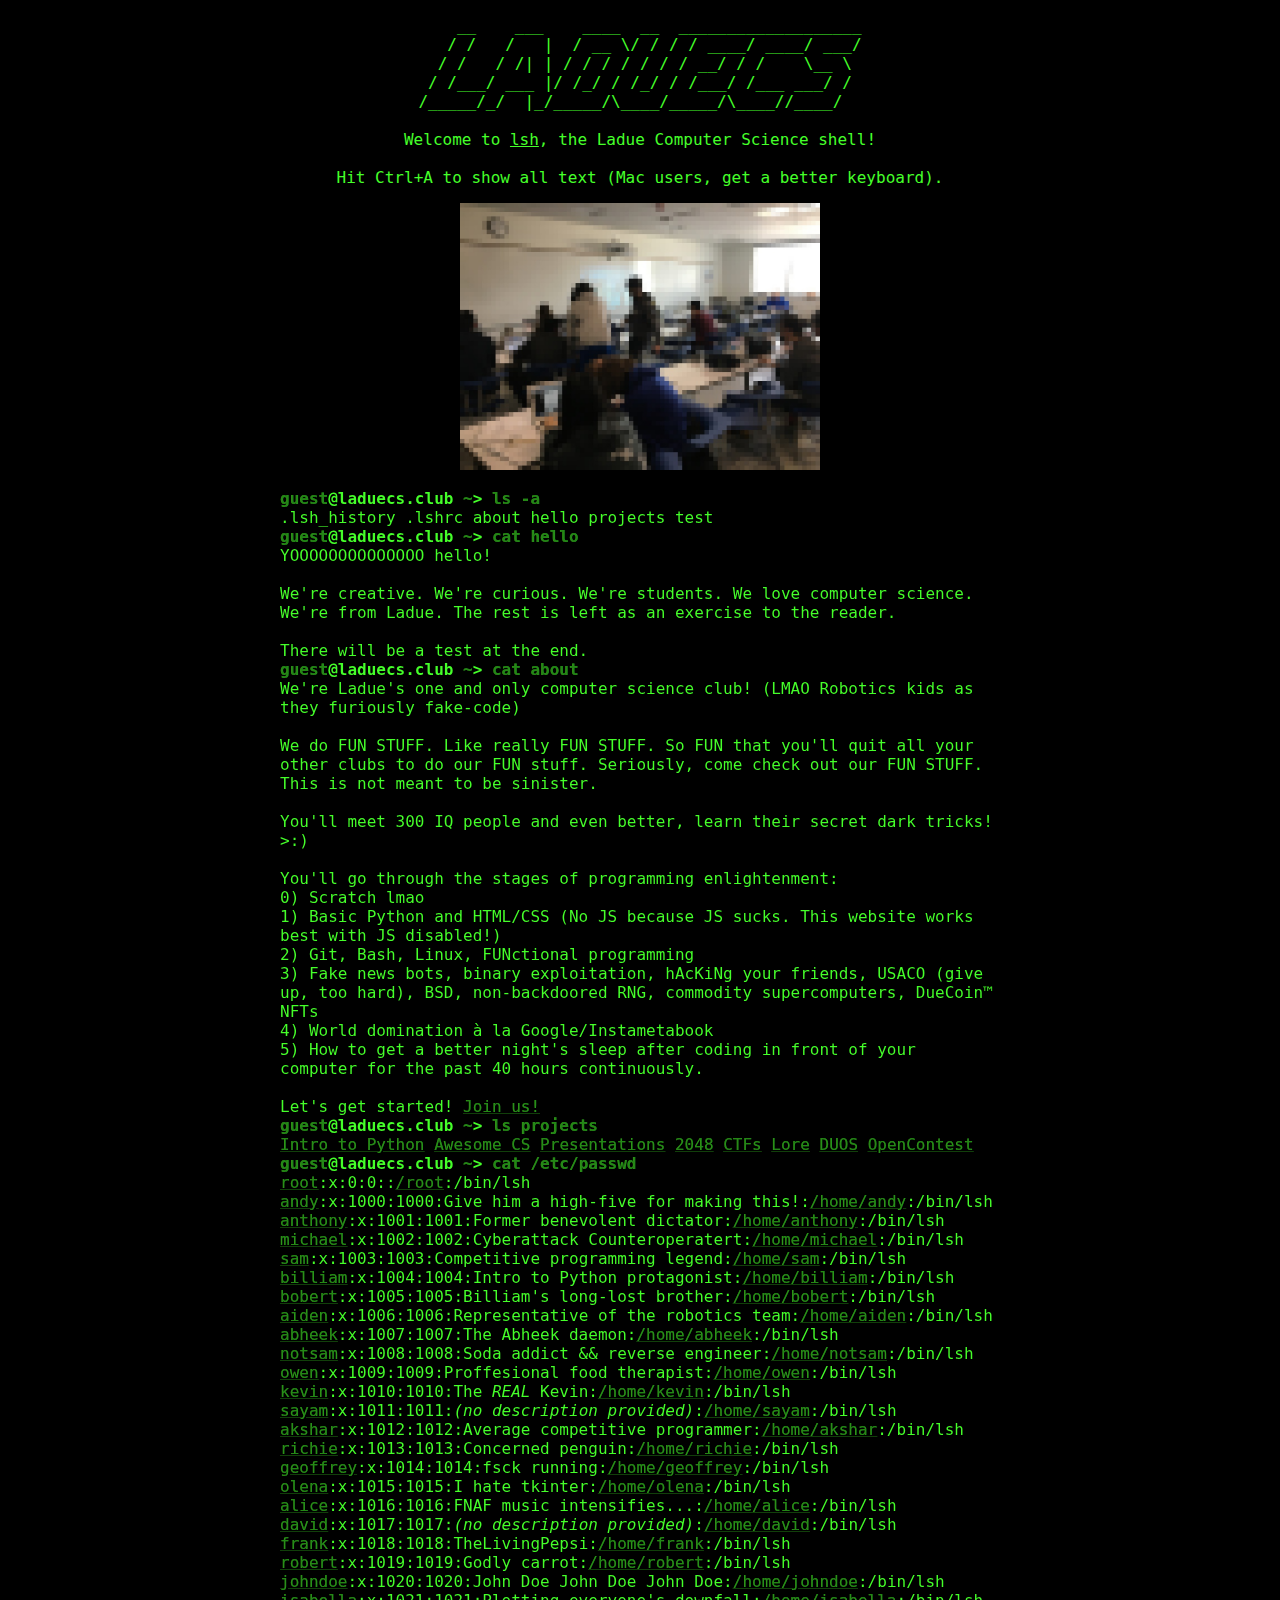
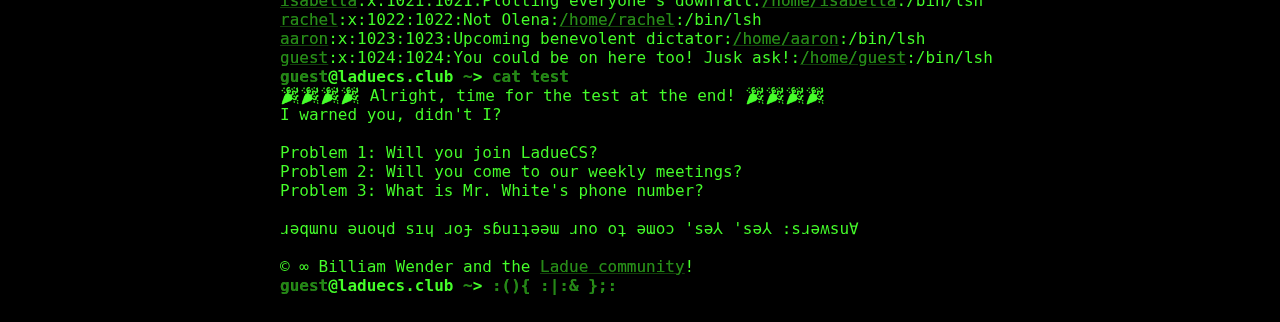
==== commit b76b3034: "General website cleanup" ====
--- a/index.html
+++ b/index.html
@@ -19,7 +19,7 @@
 
 Welcome to <a href="https://codeberg.org/LadueCS/pages">lsh</a>, the Ladue Computer Science shell!
 
-Hit Ctrl+A to show all text (Mac users, get a <a href="https://laduecs.club/img/mascot/lalani.png">better keyboard</a>).</pre>
+Hit Ctrl+A to show all text (Mac users, get a better keyboard).</pre>
 
   <a href="img/photos/22-03-15 14-45-25 0092.jpg"><img class="photo" src="img/photos/pixelated.jpg" alt="pixelated"></a>
   <br>
@@ -55,10 +55,6 @@
     You'll meet 300 IQ people and even better, learn their secret dark tricks! >:)
     <br>
     <br>
-    We have an <a href="img/mascot/lalani.png">anime girl mascot</a>. If that doesn't convince you to join us, we don't
-    know what will.
-    <br>
-    <br>
     You'll go through the stages of programming enlightenment:
     <br>
     0) Scratch lmao
@@ -80,13 +76,14 @@
     <strong><span class="username">guest</span><span class="hostname">@laduecs.club</span><span class="directory">
         ~</span><span class="prompt">> </span><span class="command">ls projects</span></strong>
     <br>
-    <span class="output"><a href="https://codeberg.org/LadueCS/2048">2048</a> <a
-        href="https://codeberg.org/LadueCS/Intro-to-Python">Intro to Python</a> <a
+    <span class="output"><a href="https://codeberg.org/LadueCS/Intro-to-Python">Intro to Python</a> <a
         href="https://codeberg.org/LadueCS/Awesome-CS">Awesome CS</a> <a
+        href="https://codeberg.org/LadueCS/Presentations">Presentations</a> <a
+        href="https://codeberg.org/LadueCS/2048">2048</a> <a
         href="https://codeberg.org/LadueCS/Ultimate-Ladue-CS-Challenge">CTFs</a> <a
+        href="https://codeberg.org/LadueCS/Lore">Lore</a> <a
         href="https://codeberg.org/LadueCS/DUOS">DUOS</a> <a
-        href="https://codeberg.org/LadueCS/OpenContest">OpenContest</a> <a
-        href="https://codeberg.org/LadueCS/Presentations">Presentations</a></span>
+        href="https://codeberg.org/LadueCS/OpenContest">OpenContest</a></span>
     <br>
     <strong><span class="username">guest</span><span class="hostname">@laduecs.club</span><span class="directory">
         ~</span><span class="prompt">> </span><span class="command">cat /etc/passwd</span></strong>
@@ -99,7 +96,7 @@
       for making this!:<a href="https://spicecat.github.io">/home/andy</a>:/bin/lsh
       <br>
       <a href="img/team/anthony.jpg">anthony<span><img src="img/team/anthony.jpg" alt="anthony"></span></a>:x:1001:1001:Former
-      benevolent dictator:<a href="https://ta180m.exozy.me">/home/anthony</a>:/bin/lsh
+      benevolent dictator:<a href="https://a.exozy.me">/home/anthony</a>:/bin/lsh
       <br>
       <a href="img/team/michael.jpg">michael<span><img src="img/team/michael.jpg" alt="michael"></span></a>:x:1002:1002:Cyberattack
       Counteroperatert:<a href="https://github.com/caoash">/home/michael</a>:/bin/lsh
@@ -139,7 +136,7 @@
             src="img/projects/presentations.jpg" alt="richie"></span></a>:x:1013:1013:Concerned penguin:<a
         href="https://github.com/GitCracking">/home/richie</a>:/bin/lsh
       <br>
-      <a href="img/team/geoffrey.jpg">geoffrey<span><img src="img/team/geoffrey.jpg" alt="geoffrey"></span></a>:x:1014:1014:fuck
+      <a href="img/team/geoffrey.jpg">geoffrey<span><img src="img/team/geoffrey.jpg" alt="geoffrey"></span></a>:x:1014:1014:fsck
       running:<a href="https://github.com/Dexyaa">/home/geoffrey</a>:/bin/lsh
       <br>
       <a href="img/team/olena.jpg">olena<span><img src="img/team/olena.jpg" alt="olena"></span></a>:x:1015:1015:I hate tkinter:<a
@@ -166,7 +163,7 @@
       <a href="img/team/isabella.jpg">isabella<span><img src="img/team/isabella.jpg" alt="isabella"></span></a>:x:1021:1021:Plotting
       everyone's downfall:<a href="https://www.youtube.com/watch?v=dQw4w9WgXcQ">/home/isabella</a>:/bin/lsh
       <br>
-      <a href="img/team/rachel.jpg">rachel<span><img src="img/team/rachel.jpg" alt="rachel"></span></a>:x:1022:1022:Not Olena:<a
+      <a href="img/team/olena.jpg">rachel<span><img src="img/team/olena.jpg" alt="rachel"></span></a>:x:1022:1022:Not Olena:<a
         href="https://www.youtube.com/watch?v=dQw4w9WgXcQ">/home/rachel</a>:/bin/lsh
       <br>
       <a href="img/team/aaron.png">aaron<span><img src="img/team/aaron.png" alt="aaron"></span></a>:x:1023:1023:Upcoming benevolent
